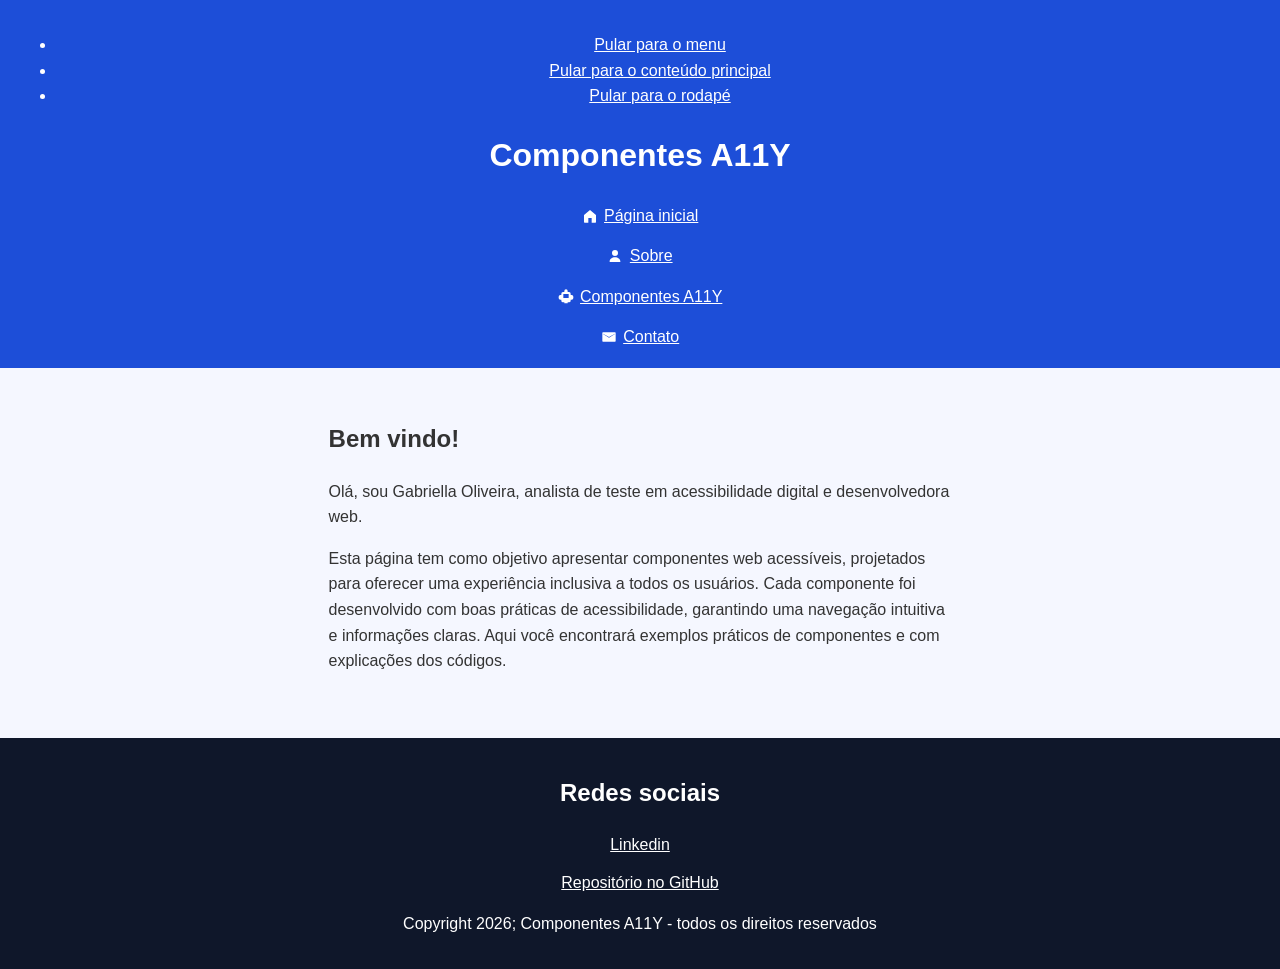
==== index.html @ a5b5777b "atualizacao do projeto com contato e layout repaginado" ====
<!DOCTYPE html>
<html lang="pt-BR">
<head>
    <meta charset="UTF-8">
    <meta name="viewport" content="width=device-width, initial-scale=1.0">
    <meta name="description" content="Página inicial de Componentes A11Y.">
    <title>Componentes A11Y - Gabriella Oliveira</title>
    <link rel="stylesheet" href="css/index.css">
</head>
<body>
    <header aria-label="Cabeçalho" id="cabecalho">
        <ul>
            <li><a href="#menu">Pular para o menu</a></li>
            <li><a href="#conteudo-principal">Pular para o conteúdo principal</a></li>
            <li><a href="#rodape">Pular para o rodapé</a></li>
        </ul>
        <h1 id="heading1">Componentes A11Y</h1>
        <nav id="menu" aria-label="Menu principal">
            <ul>
                <li><a aria-current="page" href="https://gabicouto93.github.io/componentes-a11y"><svg class="menu-icon" aria-hidden="true" focusable="false" viewBox="0 0 24 24"><path d="M3 10.5 12 3l9 7.5V21a1 1 0 0 1-1 1h-5.5v-7h-5v7H4a1 1 0 0 1-1-1v-10.5z"></path></svg>Página inicial</a></li>
                <li><a href="https://gabicouto93.github.io/componentes-a11y/sobre.html"><svg class="menu-icon" aria-hidden="true" focusable="false" viewBox="0 0 24 24"><path d="M12 12a4.5 4.5 0 1 0 0-9 4.5 4.5 0 0 0 0 9zm0 2c-4.42 0-8 2.69-8 6v1h16v-1c0-3.31-3.58-6-8-6z"></path></svg>Sobre</a></li>
                <li><a href="https://gabicouto93.github.io/componentes-a11y/componentes-a11y.html"><svg class="menu-icon" aria-hidden="true" focusable="false" viewBox="0 0 24 24"><path d="M12 2a2.5 2.5 0 0 1 2.5 2.5V6h2A2.5 2.5 0 0 1 19 8.5v2h1.5A2.5 2.5 0 0 1 23 13v2a2.5 2.5 0 0 1-2.5 2.5H19V19a2.5 2.5 0 0 1-2.5 2.5h-2V23h-5v-1.5h-2A2.5 2.5 0 0 1 5 19v-1.5H3.5A2.5 2.5 0 0 1 1 15v-2a2.5 2.5 0 0 1 2.5-2.5H5v-2A2.5 2.5 0 0 1 7.5 6h2V4.5A2.5 2.5 0 0 1 12 2zm-4 7v6h8V9H8z"></path></svg>Componentes A11Y</a></li>
                <li><a href="https://gabicouto93.github.io/componentes-a11y/contato.html"><svg class="menu-icon" aria-hidden="true" focusable="false" viewBox="0 0 24 24"><path d="M3 5h18a1 1 0 0 1 1 1v12a1 1 0 0 1-1 1H3a1 1 0 0 1-1-1V6a1 1 0 0 1 1-1zm0 2v.5L12 13l9-5.5V7l-9 5-9-5z"></path></svg>Contato</a></li>
            </ul>
        </nav>
    </header>

    <main id="conteudo-principal">
            <h2 id="bemvindo-heading">Bem vindo!</h2>
            <p id="paragrafo1">Olá, sou Gabriella Oliveira, analista de teste em acessibilidade digital e desenvolvedora web.</p>
            <p id="paragrafo2">Esta página tem como objetivo apresentar componentes web acessíveis, projetados para oferecer uma experiência inclusiva a todos os usuários. Cada componente foi desenvolvido com boas práticas de acessibilidade, garantindo uma navegação intuitiva e informações claras. Aqui você encontrará exemplos práticos de componentes e com explicações dos códigos.</p>
        </main>

    <footer id="rodape" aria-label="rodapé">
        <h2 id="redes-sociais">Redes sociais</h2>
        <ul class="lista-redes-sociais">
            <li id="linkedin"><a href="https://www.linkedin.com/in/gabicouto93" target="_blank" rel="noopener noreferrer" aria-label="Linkedin - abre em uma nova aba">Linkedin</a></li>
            <li id="github"><a href="https://github.com/gabicouto93/gabicouto93" target="_blank" rel="noopener noreferrer" aria-label="Repositório no GitHub - abre em uma nova aba">Repositório no GitHub</a></li>
        </ul>
        <p>Copyright 2026; Componentes A11Y - todos os direitos reservados</p>
    </footer>
</body>
</html>
---- css/index.css ----
/* style.css */

body {
    font-family: Arial, sans-serif;
    margin: 0;
    padding: 0;
    line-height: 1.6;
    color: #333;
    background-color: #f5f7ff;
}

header {
    background: #1d4ed8;
    color: white;
    padding: 1em;
    text-align: center;
}

nav ul {
    list-style-type: none;
    padding: 0;
    margin: 0;
}

nav ul li {
    display: block;
    margin: 0 0 0.75rem;
}

nav ul li:last-child {
    margin-bottom: 0;
}

nav a {
    display: inline-flex;
    align-items: center;
    gap: 0.4rem;
}

.menu-icon {
    width: 1rem;
    height: 1rem;
    flex: 0 0 1rem;
    fill: currentColor;
}

a {
    color: #0b5cad;
    text-decoration: underline;
}

header a,
footer a {
    color: #ffffff;
}

a:hover, a:focus-visible {
    outline: 3px solid #146c2e;
    outline-offset: 2px;
    text-decoration: underline;
}

main {
    padding: 2em;
    max-width: 70ch;
    margin: 0 auto;
}

footer {
    background: #0f172a;
    color: white;
    text-align: center;
    padding: 1em;
    margin-top: 1em;
}

.lista-redes-sociais {
    list-style: none;
    padding: 0;
    margin: 0 0 1rem;
}

.lista-redes-sociais li {
    margin: 0 0 0.75rem;
}

.lista-redes-sociais li:last-child {
    margin-bottom: 0;
}

.lista-componentes-links {
    list-style: none;
    padding: 0;
    margin: 0 0 1.25rem;
}

.lista-componentes-links li {
    margin: 0 0 0.65rem;
}

.lista-componentes-links li:last-child {
    margin-bottom: 0;
}
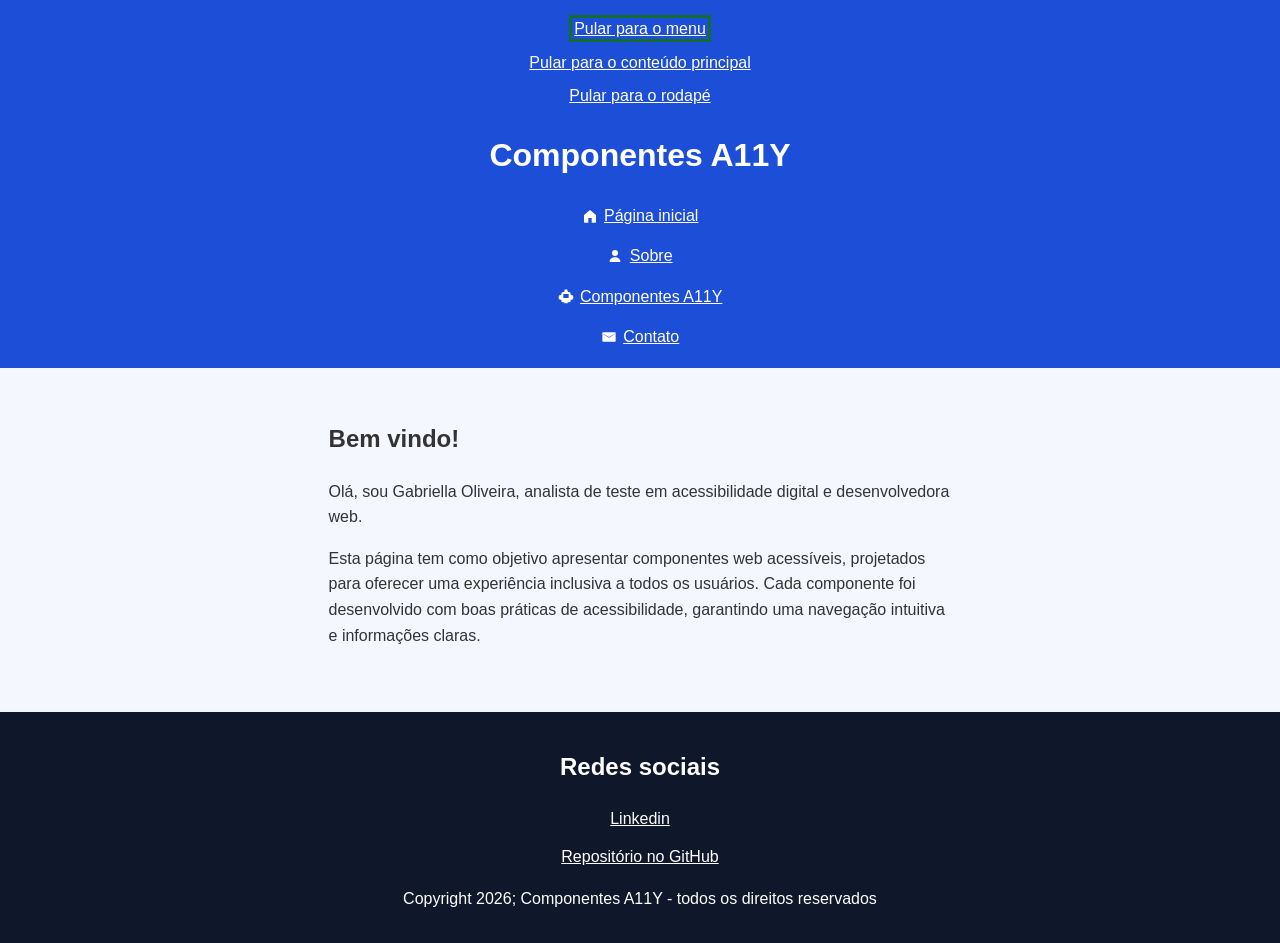
==== commit c940193e: "correcao de bugs e alteracoes em textos" ====
--- a/index.html
+++ b/index.html
@@ -6,21 +6,22 @@
     <meta name="description" content="Página inicial de Componentes A11Y.">
     <title>Componentes A11Y - Gabriella Oliveira</title>
     <link rel="stylesheet" href="css/index.css">
+    <script src="scripts/acessibilidade.js" defer></script>
 </head>
 <body>
     <header aria-label="Cabeçalho" id="cabecalho">
         <ul>
-            <li><a href="#menu">Pular para o menu</a></li>
+            <li><a id="atalho-menu" href="#menu">Pular para o menu</a></li>
             <li><a href="#conteudo-principal">Pular para o conteúdo principal</a></li>
             <li><a href="#rodape">Pular para o rodapé</a></li>
         </ul>
         <h1 id="heading1">Componentes A11Y</h1>
         <nav id="menu" aria-label="Menu principal">
             <ul>
-                <li><a aria-current="page" href="https://gabicouto93.github.io/componentes-a11y"><svg class="menu-icon" aria-hidden="true" focusable="false" viewBox="0 0 24 24"><path d="M3 10.5 12 3l9 7.5V21a1 1 0 0 1-1 1h-5.5v-7h-5v7H4a1 1 0 0 1-1-1v-10.5z"></path></svg>Página inicial</a></li>
-                <li><a href="https://gabicouto93.github.io/componentes-a11y/sobre.html"><svg class="menu-icon" aria-hidden="true" focusable="false" viewBox="0 0 24 24"><path d="M12 12a4.5 4.5 0 1 0 0-9 4.5 4.5 0 0 0 0 9zm0 2c-4.42 0-8 2.69-8 6v1h16v-1c0-3.31-3.58-6-8-6z"></path></svg>Sobre</a></li>
-                <li><a href="https://gabicouto93.github.io/componentes-a11y/componentes-a11y.html"><svg class="menu-icon" aria-hidden="true" focusable="false" viewBox="0 0 24 24"><path d="M12 2a2.5 2.5 0 0 1 2.5 2.5V6h2A2.5 2.5 0 0 1 19 8.5v2h1.5A2.5 2.5 0 0 1 23 13v2a2.5 2.5 0 0 1-2.5 2.5H19V19a2.5 2.5 0 0 1-2.5 2.5h-2V23h-5v-1.5h-2A2.5 2.5 0 0 1 5 19v-1.5H3.5A2.5 2.5 0 0 1 1 15v-2a2.5 2.5 0 0 1 2.5-2.5H5v-2A2.5 2.5 0 0 1 7.5 6h2V4.5A2.5 2.5 0 0 1 12 2zm-4 7v6h8V9H8z"></path></svg>Componentes A11Y</a></li>
-                <li><a href="https://gabicouto93.github.io/componentes-a11y/contato.html"><svg class="menu-icon" aria-hidden="true" focusable="false" viewBox="0 0 24 24"><path d="M3 5h18a1 1 0 0 1 1 1v12a1 1 0 0 1-1 1H3a1 1 0 0 1-1-1V6a1 1 0 0 1 1-1zm0 2v.5L12 13l9-5.5V7l-9 5-9-5z"></path></svg>Contato</a></li>
+                <li><a aria-current="page" href="index.html"><svg class="menu-icon" aria-hidden="true" focusable="false" viewBox="0 0 24 24"><path d="M3 10.5 12 3l9 7.5V21a1 1 0 0 1-1 1h-5.5v-7h-5v7H4a1 1 0 0 1-1-1v-10.5z"></path></svg>Página inicial</a></li>
+                <li><a href="pages/sobre.html"><svg class="menu-icon" aria-hidden="true" focusable="false" viewBox="0 0 24 24"><path d="M12 12a4.5 4.5 0 1 0 0-9 4.5 4.5 0 0 0 0 9zm0 2c-4.42 0-8 2.69-8 6v1h16v-1c0-3.31-3.58-6-8-6z"></path></svg>Sobre</a></li>
+                <li><a href="pages/componentes-a11y.html"><svg class="menu-icon" aria-hidden="true" focusable="false" viewBox="0 0 24 24"><path d="M12 2a2.5 2.5 0 0 1 2.5 2.5V6h2A2.5 2.5 0 0 1 19 8.5v2h1.5A2.5 2.5 0 0 1 23 13v2a2.5 2.5 0 0 1-2.5 2.5H19V19a2.5 2.5 0 0 1-2.5 2.5h-2V23h-5v-1.5h-2A2.5 2.5 0 0 1 5 19v-1.5H3.5A2.5 2.5 0 0 1 1 15v-2a2.5 2.5 0 0 1 2.5-2.5H5v-2A2.5 2.5 0 0 1 7.5 6h2V4.5A2.5 2.5 0 0 1 12 2zm-4 7v6h8V9H8z"></path></svg>Componentes A11Y</a></li>
+                <li><a href="pages/contato.html"><svg class="menu-icon" aria-hidden="true" focusable="false" viewBox="0 0 24 24"><path d="M3 5h18a1 1 0 0 1 1 1v12a1 1 0 0 1-1 1H3a1 1 0 0 1-1-1V6a1 1 0 0 1 1-1zm0 2v.5L12 13l9-5.5V7l-9 5-9-5z"></path></svg>Contato</a></li>
             </ul>
         </nav>
     </header>
@@ -28,7 +29,7 @@
     <main id="conteudo-principal">
             <h2 id="bemvindo-heading">Bem vindo!</h2>
             <p id="paragrafo1">Olá, sou Gabriella Oliveira, analista de teste em acessibilidade digital e desenvolvedora web.</p>
-            <p id="paragrafo2">Esta página tem como objetivo apresentar componentes web acessíveis, projetados para oferecer uma experiência inclusiva a todos os usuários. Cada componente foi desenvolvido com boas práticas de acessibilidade, garantindo uma navegação intuitiva e informações claras. Aqui você encontrará exemplos práticos de componentes e com explicações dos códigos.</p>
+            <p id="paragrafo2">Esta página tem como objetivo apresentar componentes web acessíveis, projetados para oferecer uma experiência inclusiva a todos os usuários. Cada componente foi desenvolvido com boas práticas de acessibilidade, garantindo uma navegação intuitiva e informações claras.</p>
         </main>
 
     <footer id="rodape" aria-label="rodapé">
--- a/css/index.css
+++ b/css/index.css
@@ -15,6 +15,21 @@
     color: white;
     padding: 1em;
     text-align: center;
+}
+
+header > ul {
+    list-style: none;
+    padding: 0;
+    margin: 0 0 1rem;
+}
+
+header > ul li {
+    display: block;
+    margin: 0 0 0.5rem;
+}
+
+header > ul li:last-child {
+    margin-bottom: 0;
 }
 
 nav ul {
